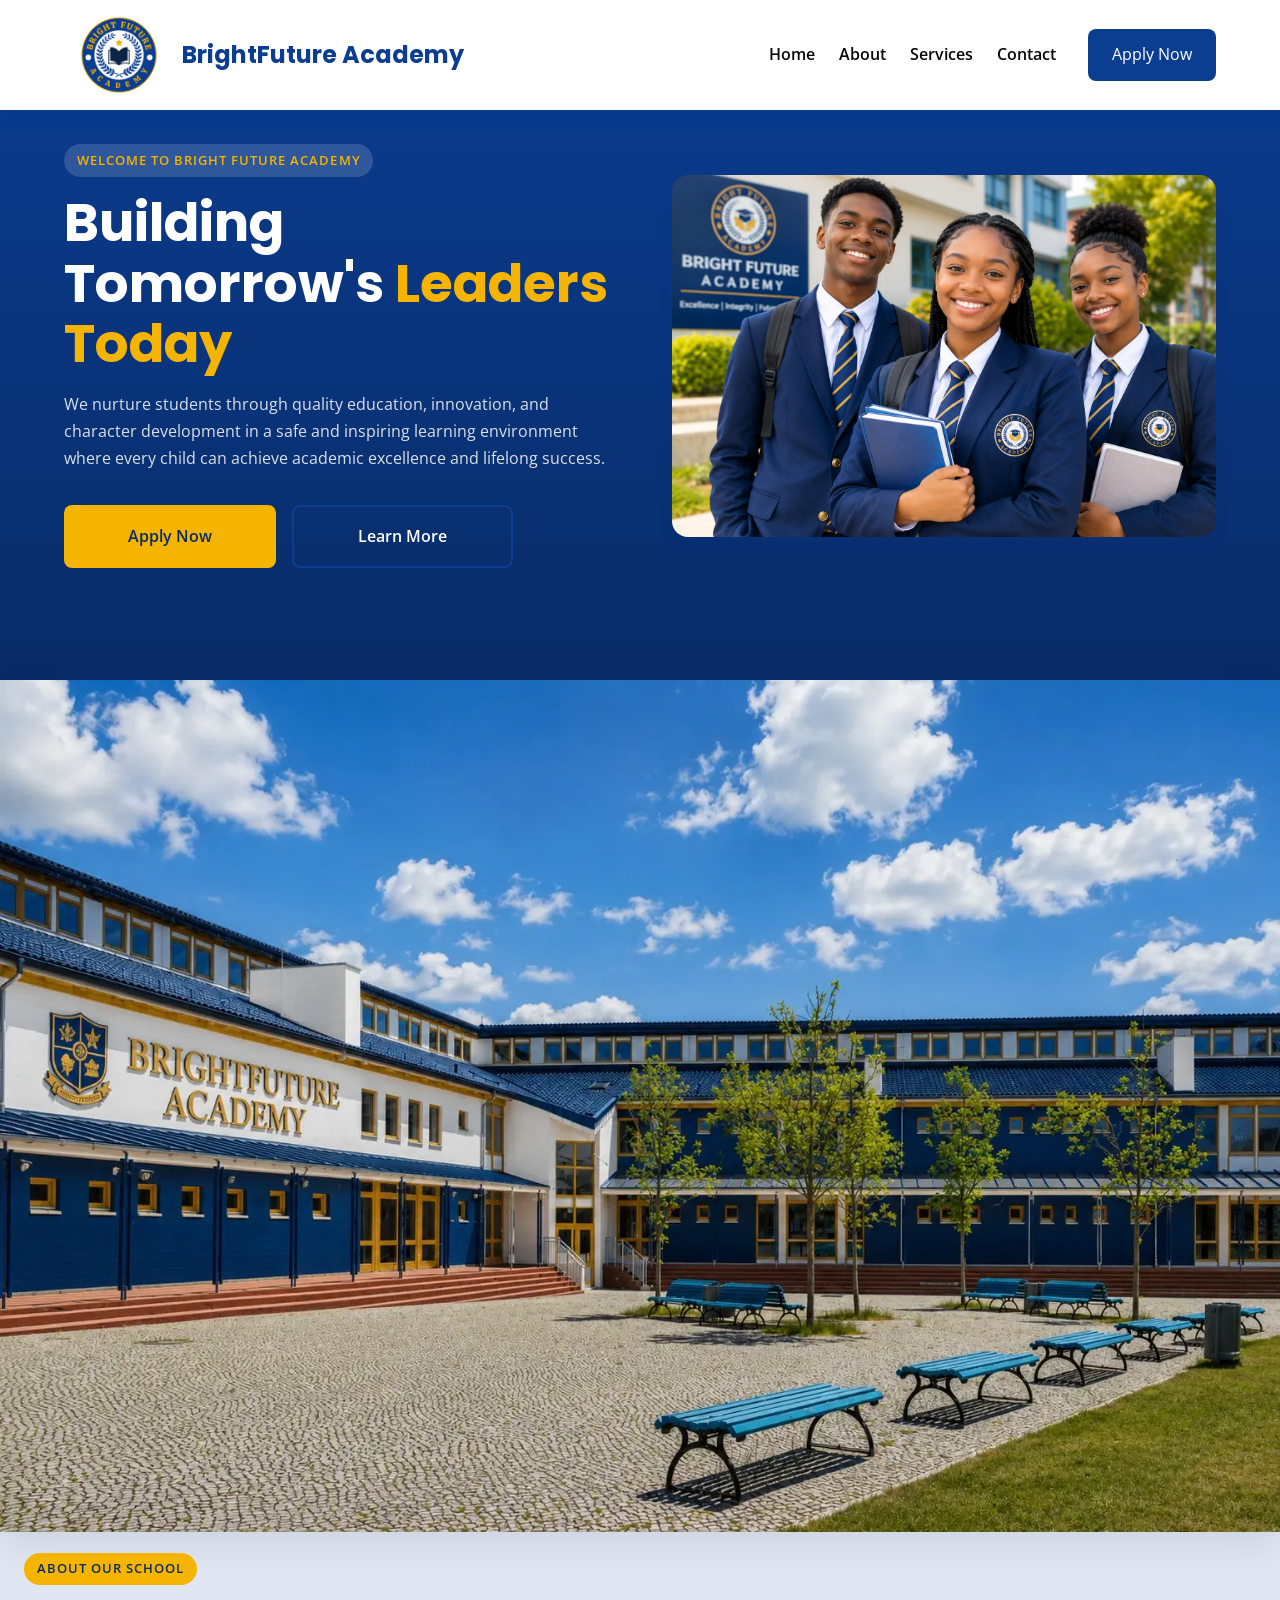
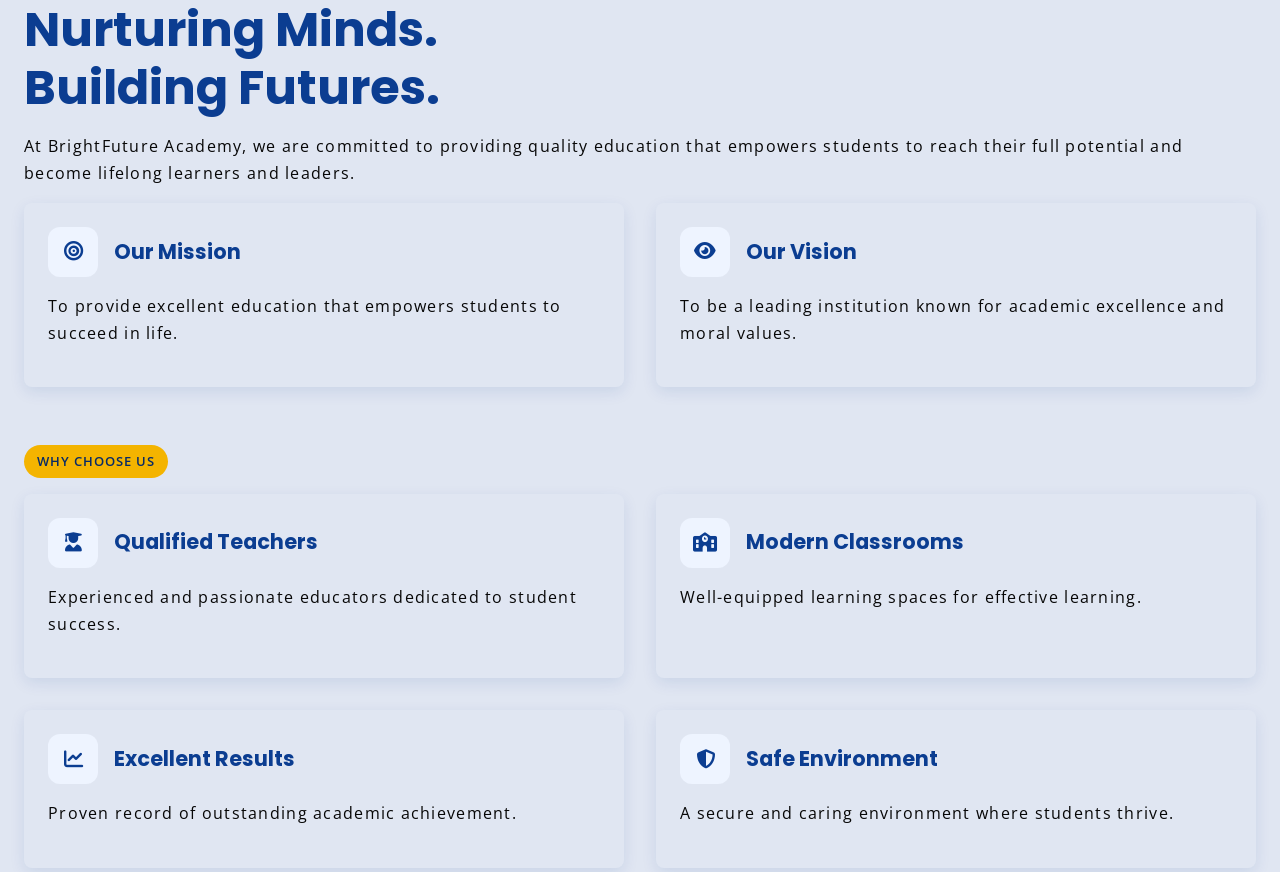
==== index.html @ 5c66e0a1 "Initial commit" ====
<!DOCTYPE html>
<html lang="en">
<head>
    <!-- ==========================================
         Basic Meta Tags
    =========================================== -->
    <meta charset="UTF-8">
    <meta name="viewport" content="width=device-width, initial-scale=1.0">

    <!-- ==========================================
         SEO Meta Tags
    =========================================== -->
    <title>BrightFuture Academy</title>
    <meta name="title" content="BrightFuture Academy">
    <meta name="description" content="Short description of your website.">
    <meta name="keywords" content="HTML, CSS, JavaScript">
    <meta name="author" content="Patrick Trust Ikechukwu">

    <!-- ==========================================
         Theme Color (Mobile Browser)
    =========================================== -->
    <meta name="theme-color" content="#0B3D91">

    <!-- ==========================================
         Favicon
    =========================================== -->
    <link rel="icon" type="image/png" href="images/logo/favicon.png">

    <!-- ==========================================
         Google Fonts
    =========================================== -->
    <link rel="preconnect" href="https://fonts.googleapis.com">
    <link rel="preconnect" href="https://fonts.gstatic.com" crossorigin>

    <link href="https://fonts.googleapis.com/css2?family=Open+Sans:wght@300;400;500;600;700&family=Poppins:wght@300;400;500;600;700;800&display=swap" rel="stylesheet">

    <!-- ==========================================
         Font Awesome
    =========================================== -->
    <link rel="stylesheet"
          href="https://cdnjs.cloudflare.com/ajax/libs/font-awesome/6.7.2/css/all.min.css">

    <!-- ==========================================
         CSS Files
    =========================================== -->
    <link rel="stylesheet" href="css/styles.css">
    <!-- <link rel="stylesheet" href="css/animations.css"> -->
    <link rel="stylesheet" href="css/responsive.css">
</head>

<body>

    <!-- =========== HEADER =========== -->
    <header class="header">
        <div class="container">
            <nav class="navbar">
                <!-- Logo -->
                <a href="#" class="logo">
                    <img src="images/logo/BrightFuture_logo.png" alt="BrightFuture Academy Logo">
                    <span>BrightFuture Academy</span>
                </a>
                <!-- Navigation Links -->
                <ul class="nav-links" id="nav-links">
                    <li><a href="#home">Home</a></li>
                    <li><a href="#about">About</a></li>
                    <li><a href="#services">Services</a></li>
                    <li><a href="#contact">Contact</a></li>
                </ul>
                <!-- CTA Button -->
                <a href="#" class="header-cta-btn">Apply Now</a>

                <!-- Mobile Menu Button -->
                <button class="menu-btn" aria-label="Open navigation menu" aria-expanded="false" aria-controls="nav-links">
                    <i class="fa-solid fa-bars"></i>
                </button>
            </nav>
        </div>
    </header>

    <!-- ==========================================
         Main Content
    =========================================== -->
    <main>

        <!-- Hero Section -->
        <section class="hero" id="home">
            <div class="container hero-content">
                <div class="hero-text">
                    <span class="hero-tag">WELCOME TO BRIGHT FUTURE ACADEMY</span>
                    <h1>
                        Building Tomorrow's
                        <span>Leaders Today</span>
                    </h1>
                    <p>
                        We nurture students through quality education, innovation, and
                        character development in a safe and inspiring learning environment
                        where every child can achieve academic excellence and lifelong success.
                    </p>
                    <div class="hero-buttons">
                        <a href="#" class="btn btn-primary">Apply Now</a>
                        <a href="#" class="btn btn-secondary">Learn More</a>
                    </div>
                </div>
                <div class="hero-image">
                    <img src="images/students.webp" alt="Students learning together">
                </div>
            </div>
        </section>

        <!-- About & Why choose us Section -->
        <section id="about">
            <div class="container about-grid">
                <div class="about-content">
                    <!-- Left -->
                    <div class="about-image">
                        <img src="images/BrightFuture_building_2.webp" alt="BrightFuture Academy">
                    </div>
                    <div class="about-info">
                        <span class="section-tag">About Our School</span>
                        <h2>
                            Nurturing Minds.
                            <br>
                            <span>Building Futures.</span>
                        </h2>
                        <p>
                            At BrightFuture Academy, we are committed to providing
                            quality education that empowers students to reach their
                            full potential and become lifelong learners and leaders.
                        </p>
                        <div class="mission-vision">
                            <div class="info-box">
                                <div class="icon">
                                    <i class="fa-solid fa-bullseye"></i>
                                    <h3>Our Mission</h3>
                                </div>
                                <div>
                                    <p>
                                        To provide excellent education that empowers
                                        students to succeed in life.
                                    </p>
                                </div>
                            </div>
                            <div class="info-box">
                                <div class="icon">
                                    <i class="fa-solid fa-eye"></i>
                                    <h3>Our Vision</h3>
                                </div>
                                <div>
                                    <p>
                                        To be a leading institution known for academic
                                        excellence and moral values.
                                    </p>
                                </div>
                            </div>
                        </div>
                    </div>
                </div>
                <!-- Right -->
                <div class="why-us">
                    <span class="section-tag">Why Choose Us</span>
                    <div class="features-grid">
                        <div class="feature">
                            <div class="feature-icon">
                                <i class="fa-solid fa-user-graduate"></i>
                                <h3 class="feature-title">Qualified Teachers</h3>
                            </div>
                            <div>
                                <p>
                                    Experienced and passionate educators dedicated to
                                    student success.
                                </p>
                            </div>
                        </div>
                        <div class="feature">
                            <div class="feature-icon">
                                <i class="fa-solid fa-school"></i>
                                <h3 class="feature-title">Modern Classrooms</h3>
                            </div>
                            <div>
                                <p>
                                    Well-equipped learning spaces for effective learning.
                                </p>
                            </div>
                        </div>
                        <div class="feature">
                            <div class="feature-icon">
                                <i class="fa-solid fa-chart-line"></i>
                                <h3 class="feature-title">Excellent Results</h3>
                            </div>
                            <div>
                                <p>
                                    Proven record of outstanding academic achievement.
                                </p>
                            </div>
                        </div>
                        <div class="feature">
                            <div class="feature-icon">
                                <i class="fa-solid fa-shield-halved"></i>
                                <h3 class="feature-title">Safe Environment</h3>
                            </div>
                            <div>
                                <p>
                                    A secure and caring environment where students thrive.
                                </p>
                            </div>
                        </div>
                    </div>
                </div>
            </div>
        </section>

        <!-- More Sections Here -->
 
    </main>

    <!-- ==========================================
         Footer
    =========================================== -->
    <footer>

    </footer>

    <!-- ==========================================
         JavaScript
    =========================================== -->
    <script src="js/scripts.js"></script>

</body>
</html>
---- css/styles.css ----
/* ==========================================
   GOOGLE FONTS
========================================== */

@import url('https://fonts.googleapis.com/css2?family=Open+Sans:wght@300;400;500;600;700&family=Poppins:wght@300;400;500;600;700;800&display=swap');


/* ==========================================
   CSS VARIABLES
========================================== */

:root {
  --primary-color: #0B3D91;    
  --secondary-color: #F4B400; 
  
  /* UI Surface Colors */
  --white: #FFFFFF;
  --background: rgba(11, 60, 145, 0.062); 
  --border-color: #0B3D91;  
  --hero-bg: linear-gradient(180deg, #0B3D91 0%, #082B66 100%);

  /* Text Colors */
  --text-color: #070707;       
  --text-light: rgba(255,255,255,.85); 

  --heading-font: 'Poppins', sans-serif;
  --body-font: 'Open Sans', sans-serif;

  /* Fluid Font Sizes (Scales automatically across mobile and desktop) */
  --fs-h1: clamp(2rem, 5vw, 4rem);
  --fs-h2: clamp(1.75rem, 4vw, 3rem);
  --fs-h3: clamp(1.4rem, 3vw, 2rem);
  --fs-body: 1rem;
  --fs-small: 0.9rem;

  /* Spacing */
  --section-padding: 4rem 1rem; 
  --container-width: min(90%, 1200px);

  /* Utilities */
  --radius: 0.5rem;
  --shadow: 0 5px 15px rgba(11, 61, 145, 0.1);
  --transition: all 0.3s ease;


}


/* ==========================================
   CSS RESET
========================================== */

*,
*::before,
*::after{
    margin:0;
    padding:0;
    box-sizing:border-box;
}


/* ==========================================
   GLOBAL STYLES
========================================== */

html{
    scroll-behavior:smooth;
}

body{
    font-family:var(--body-font);
    background:var(--background);
    color:var(--text-color);
    line-height:1.7;
    overflow-x:hidden;
}

img{
    display:block;
    max-width:100%;
    height:auto;
}

a{
    color:inherit;
    text-decoration:none;
}

ul{
    list-style:none;
}

button,
input,
textarea{
    font:inherit;
}

button{
    cursor:pointer;
    border:none;
    background:none;
}

.container{
    width:var(--container-width);
    margin-inline:auto;
}

section{
    padding:var(--section-padding);
}

h1,
h2,
h3,
h4,
h5,
h6{
    font-family:var(--heading-font);
    line-height:1.2;
}

h1{
    font-size:var(--fs-h1);
}

h2{
    font-size:var(--fs-h2);
}

h3{
    font-size:var(--fs-h3);
}

p{
    font-size:var(--fs-body);
    color:var(--text-light);
}

/* ==========================================
   HEADER & NAVIGATION STYLES
========================================== */
.header{
    position: fixed;
    top: 0;
    left: 0;
    width: 100%;
    background: var(--white);
    box-shadow: var(--shadow);
    z-index: 1000;
}

/* ======= NAVBAR ======= */

.navbar{
    display: flex;
    justify-content: space-between;
    align-items: center;
    min-height: 4.5rem;
}

/* ======== LOGO ====== */
.logo{
    display:flex;
    align-items:center;
    gap:.5rem;
}
.logo img {
    height: 80px;
    width: auto;
    display: block;
}
.logo span{
    display:none;
    font-family: var(--heading-font);
    font-weight: 700;
    color: var(--primary-color);
}

/* ======= NAVIGATION LINKS ======= */
.nav-links{
    display:flex;
    flex-direction:column;
    gap:1.5rem;
    position:absolute;
    top:100%;
    left:0;
    width:100%;
    padding:2rem;
    background:var(--white);
    opacity:0;
    visibility:hidden;
    transform:translateY(-15px);
    transition:all .3s ease;
}

.nav-links.active{
    opacity:1;
    visibility:visible;
    transform:translateY(0);
}

.nav-links a{
    color: var(--text-color);
    font-weight: 600;
    transition: var(--transition);
}

.nav-links a:hover{
    color: var(--primary-color);
}
.nav-links a.active{
    color:var(--primary-color);
}
.nav-links a{

    position:relative;

    transition:var(--transition);

}

.nav-links a::after{

    content:"";

    position:absolute;

    left:0;
    bottom:-5px;

    width:0;

    height:2px;

    background:var(--primary-color);

    transition:var(--transition);

}

.nav-links a:hover::after,
.nav-links a.active::after{

    width:100%;

}
/* ======= BUTTON ========= */

.header-cta-btn{
    display: none;

    padding: .8rem 1.5rem;

    background: var(--primary-color);
    color: var(--white);

    border-radius: var(--radius);

    transition: var(--transition);
}

.header-cta-btn:hover{
    background: var(--secondary-color);
}

/* ===== MENU BUTTON ======= */

.menu-btn{
    font-size: 1.5rem;
    color: var(--primary-color);
}

/* main padding */
main{
    background:var(--background);
    padding-top:-1rem;
}
/* ==========================================
   HOME & HERO SECTION STYLES
========================================== */
.hero{
    padding: 5rem 0;
    background:var(--hero-bg);
}

.hero .container,
#about .container{
    width:100%;
    padding:0;
}

.hero-content{
    display:flex;
    flex-direction:column-reverse;
}

.hero-text{
    padding:2rem 1.5rem;
    text-align:center;
    color:var(--white);
}

.hero-tag{
    display:inline-block;
    padding:.35rem .8rem;
    background:rgba(255,255,255,.15);
    color:var(--secondary-color);
    border-radius:999px;
    font-size:.8rem;
    font-weight:600;
    letter-spacing:.08em;
    text-transform:uppercase;
    margin-bottom:1rem;
}

.hero h1{
    font-size:2.4rem;
    line-height:1.15;
    margin-bottom:1rem;
    color:var(--white);
}

.hero h1 span{
    color:var(--secondary-color);
}

.hero p{
    color:var(--text-light);
    margin-bottom:2rem;
    text-align:center;
}

.hero-buttons{
    display:flex;
    flex-direction:column;
    gap:1rem;
}

.hero-image img{
    width:100%;
    height:auto;
    display:block;
}
/* Buttons */
.btn{
    display:inline-flex;
    justify-content:center;
    align-items:center;
    padding:.9rem 1.8rem;
    border-radius:.5rem;
    font-weight:600;
    transition:.3s;
}

.btn-primary{
    background:var(--secondary-color);
    color:#082B66;
}

.btn-primary:hover{
    background:#FFD34D;
}

.btn-secondary{
    border:2px solid var(--border-color);
    color:var(--white);
}

.btn-secondary:hover{
    background:var(--white);
    color:#0B3D91;
}


/* ==========================================
   About & Why choose us  SECTION STYLES
========================================== */
#about{
    padding:0;
}
.about-grid{
    display:grid;
    grid-template-columns:1fr;
    gap:2rem;
}
.section-tag{
    display:inline-block;
    padding:.35rem .8rem;
    background:var(--secondary-color);
    color:#082B66;
    border-radius:999px;
    font-size:.8rem;
    font-weight:600;
    letter-spacing:.08em;
    text-transform:uppercase;
    margin:1rem 0;
}
.about-info,
.why-us{
    padding:.3rem 1.5rem;
}
.about-info h2{
    font-size:var(--fs-h2);
    margin-bottom:1rem;
    color:var(--primary-color);
}
.about-image img{
    width:100%;
    display:block;
    box-shadow:0 15px 35px rgba(0,0,0,.08);
}
.about-info p,
.why-us p{
    margin-bottom:1rem;
    color:var(--text-color);
    letter-spacing:.08em;
}
.mission-vision,
.features-grid{
    display:grid;
    grid-template-columns: 1fr;
    gap:2rem;
}
.icon,
.feature-icon{
    display:flex;
    align-items:center;
    gap:1rem;
    margin-bottom:1rem;
}
.icon h3,
.feature-icon h3{
    margin:0;
    padding:0;
    color:var(--primary-color);
    font-size:1.3rem;
    line-height:1.2;
}
.icon i,
.feature-icon i{
    width:50px;
    height:50px;
    display:grid;
    place-items:center;
    background:#EEF4FF;
    color:var(--primary-color);
    border-radius:12px;
    font-size:1.2rem;
    flex-shrink:0;
}
.info-box,
.feature{
    padding:1.5rem;
    background:transparent;
    border-radius:var(--radius);
    box-shadow:var(--shadow);
}
---- css/animations.css ----
/* Tablet (768px) */
@media (min-width:768px){

.hero{
    padding:7rem 0;
}

.hero-text{
    padding:3rem;
}

.hero h1{
    font-size:3.3rem;
}

.hero-buttons{
    flex-direction:row;
    justify-content:center;
}

}
/* Desktop (1024px) */
@media (min-width:1024px){

.hero .container{
    width:min(90%,1200px);
    margin:auto;
    padding:0;
}

.hero-content{
    display:grid;
    grid-template-columns:1fr 1fr;
    align-items:center;
    gap:4rem;
}

.hero-text{
    text-align:left;
    padding:0;
}

.hero p{
    text-align:left;
}

.hero-buttons{
    justify-content:flex-start;
}

.hero-image img{
    border-radius:1rem;
    box-shadow:0 20px 40px rgba(0,0,0,.2);
}

}
---- css/responsive.css ----
/* ==========================================
   TABLETS
========================================== */
@media (min-width:768px){
    /* === navbar === */
    .menu-btn{
        display:none;
    }
    .navbar{
        gap:2rem;
    }
    .logo img {
        height: 110px;
    }
    .nav-links{
        position: static;
        display: flex;
        flex-direction: row;
        align-items: center;

        width: auto;
        padding: 0;
        margin-left: auto;

        background: transparent;

        opacity: 1;
        visibility: visible;
        transform: none;
    }
    .header-cta-btn{
        display:inline-flex;
        align-items:center;
    }
    .hero{
        padding:7rem 0;
    }

    .hero-text{
        padding:3rem;
    }

    .hero h1{
        font-size:3.3rem;
    }

    .hero-buttons{
        flex-direction:row;
        justify-content:center;
    }
    .hero-buttons a{
        padding:1rem 8rem;
    }
     .mission-vision,
     .features-grid{
        grid-template-columns:repeat(2,1fr);
    }

    /* .why-us{
        grid-template-columns:repeat(2,1fr);
    } */
}


/* ==========================================
   DESKTOPS
========================================== */

@media (min-width:1024px){
    .logo span{
        display:block;
        font-size: 1.5rem;
    }
    main{
        padding-top:2rem;
    }
    .hero .container{
        width:min(90%,1200px);
        margin:auto;
        padding:0;
    }

    .hero-content{
        display:grid;
        grid-template-columns:1fr 1fr;
        align-items:center;
        gap:4rem;
    }

    .hero-text{
        text-align:left;
        padding:0;
    }

    .hero p{
        text-align:left;
    }

    .hero-buttons{
        justify-content:flex-start;
    }
    .hero-buttons a{
        padding:1rem 4rem;
    }
    .hero-image img{
        border-radius:1rem;
        box-shadow:var(--shadow);
    }
}
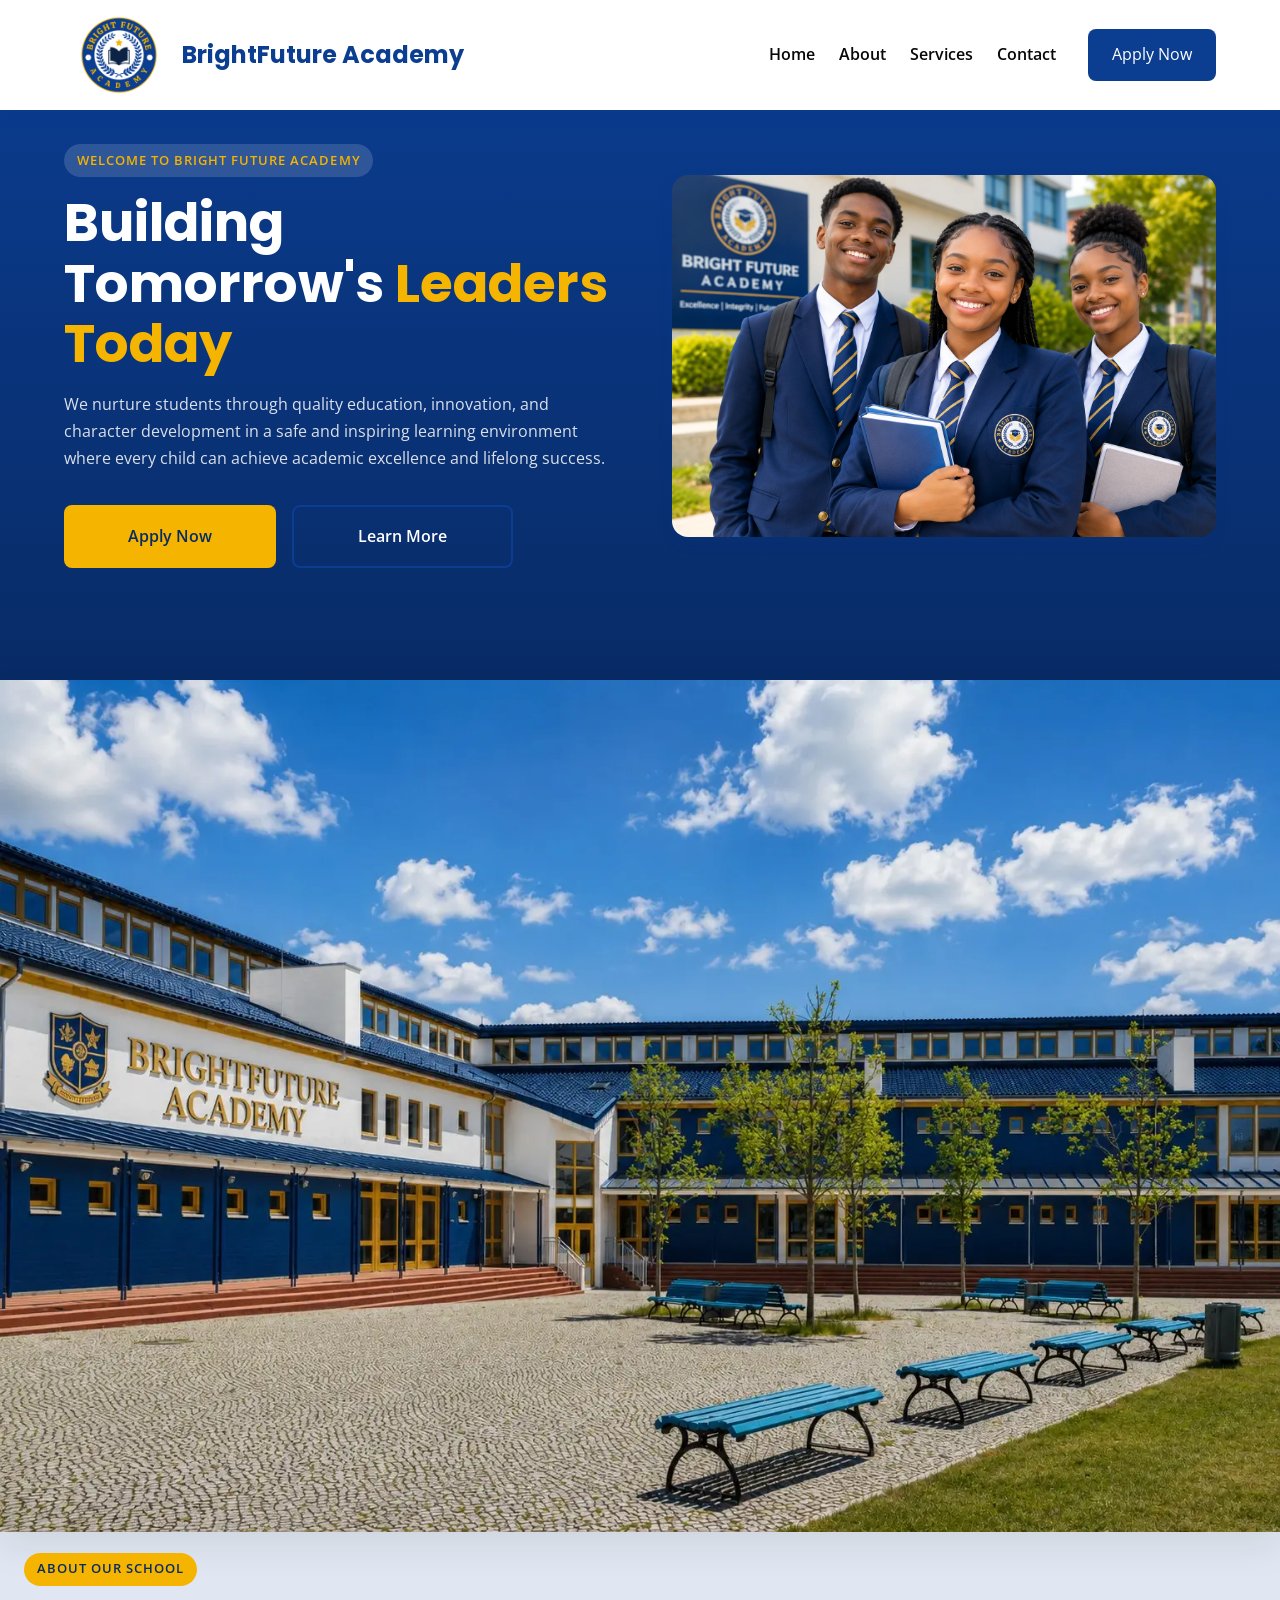
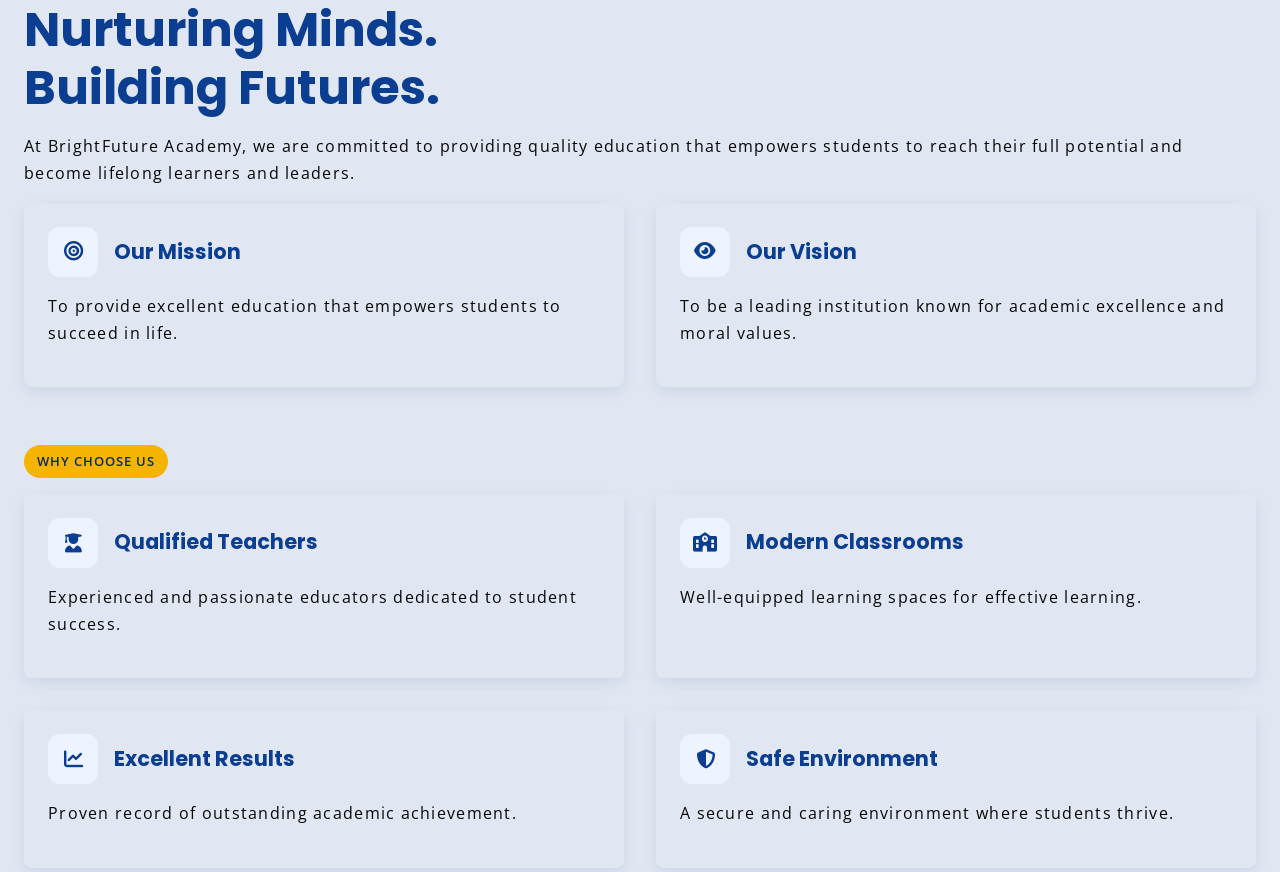
==== commit c734f62b: "Added AOS scroll animations" ====
--- a/index.html
+++ b/index.html
@@ -40,6 +40,8 @@
     <link rel="stylesheet"
           href="https://cdnjs.cloudflare.com/ajax/libs/font-awesome/6.7.2/css/all.min.css">
 
+    <!-- AOS Animation -->
+<link rel="stylesheet" href="https://unpkg.com/aos@2.3.4/dist/aos.css">
     <!-- ==========================================
          CSS Files
     =========================================== -->
@@ -85,7 +87,7 @@
         <!-- Hero Section -->
         <section class="hero" id="home">
             <div class="container hero-content">
-                <div class="hero-text">
+                <div class="hero-text" data-aos="fade-right" data-aos-delay="100">
                     <span class="hero-tag">WELCOME TO BRIGHT FUTURE ACADEMY</span>
                     <h1>
                         Building Tomorrow's
@@ -101,7 +103,7 @@
                         <a href="#" class="btn btn-secondary">Learn More</a>
                     </div>
                 </div>
-                <div class="hero-image">
+                <div class="hero-image" data-aos="fade-left" data-aos-delay="200">
                     <img src="images/students.webp" alt="Students learning together">
                 </div>
             </div>
@@ -112,10 +114,10 @@
             <div class="container about-grid">
                 <div class="about-content">
                     <!-- Left -->
-                    <div class="about-image">
+                    <div class="about-image" data-aos="fade-right" data-aos-delay="100">
                         <img src="images/BrightFuture_building_2.webp" alt="BrightFuture Academy">
                     </div>
-                    <div class="about-info">
+                    <div class="about-info" data-aos="fade-left" data-aos-delay="200">
                         <span class="section-tag">About Our School</span>
                         <h2>
                             Nurturing Minds.
@@ -156,7 +158,7 @@
                     </div>
                 </div>
                 <!-- Right -->
-                <div class="why-us">
+                <div class="why-us" data-aos="fade-up" data-aos-delay="100">
                     <span class="section-tag">Why Choose Us</span>
                     <div class="features-grid">
                         <div class="feature">
@@ -224,6 +226,14 @@
          JavaScript
     =========================================== -->
     <script src="js/scripts.js"></script>
-
+    <!-- AOS Animation -->
+    <script src="https://unpkg.com/aos@2.3.1/dist/aos.js"></script>
+
+    <script>
+    AOS.init({
+        duration:800,
+        once:true
+    });
+    </script>
 </body>
 </html>
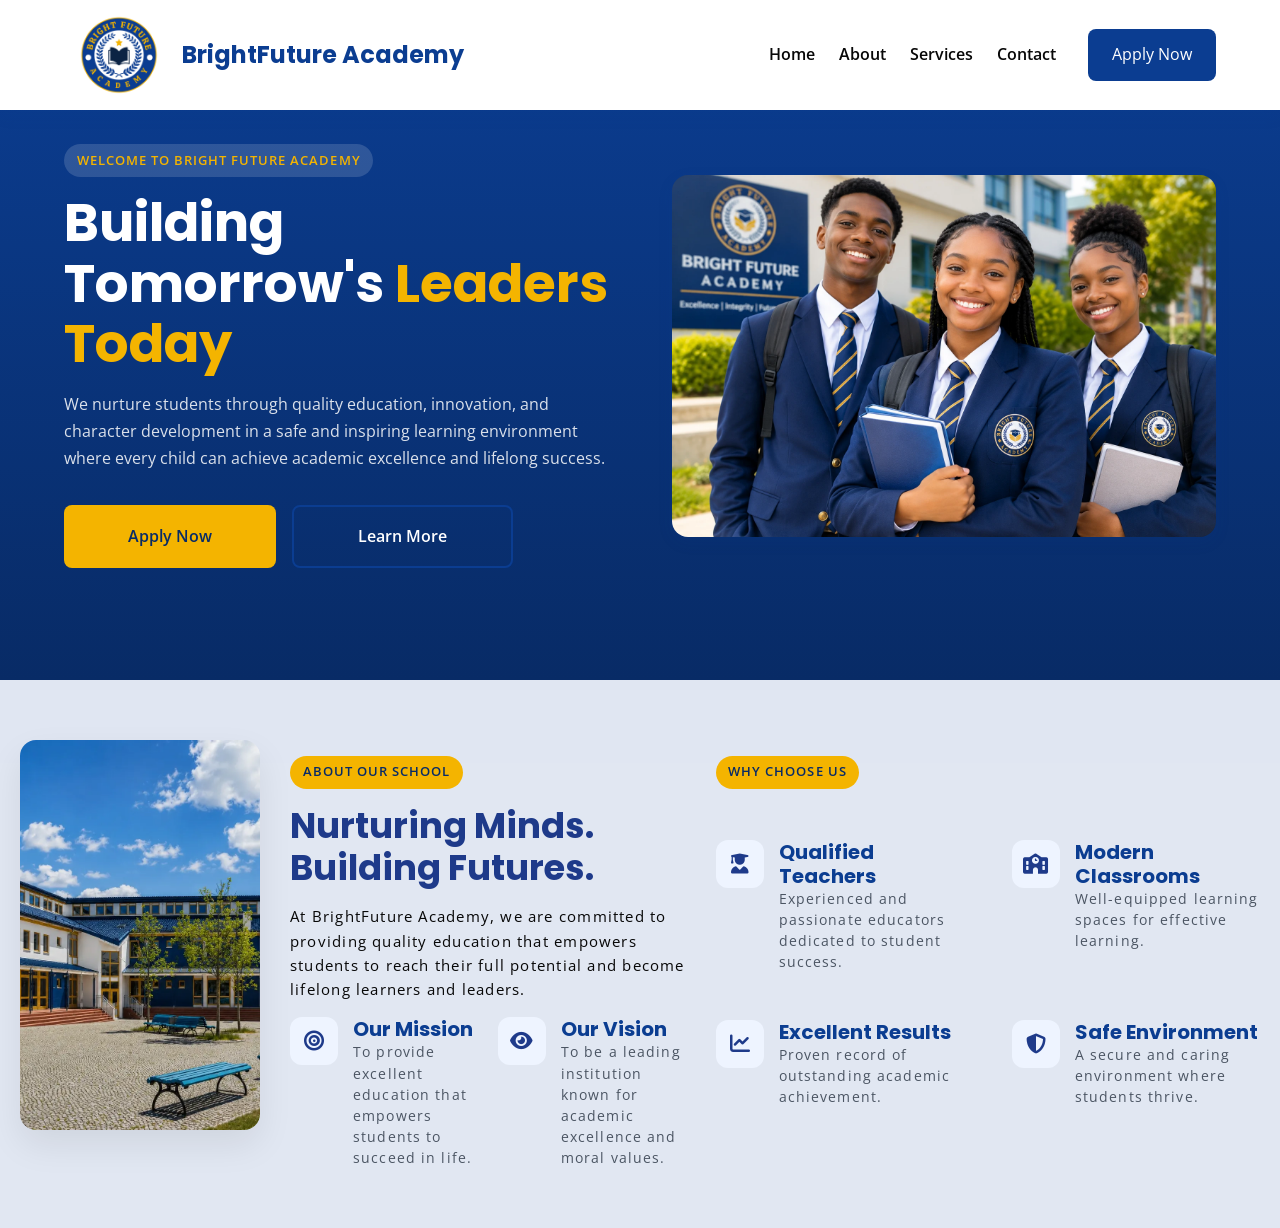
==== commit 57d36469: "added desktop version for about and why us" ====
--- a/index.html
+++ b/index.html
@@ -58,8 +58,8 @@
             <nav class="navbar">
                 <!-- Logo -->
                 <a href="#" class="logo">
-                    <img src="images/logo/BrightFuture_logo.png" alt="BrightFuture Academy Logo">
-                    <span>BrightFuture Academy</span>
+                    <img src="images/logo/BrightFuture_logo.png" alt="BrightFuture Academy Logo" data-aos="fade-left" data-aos-delay="30">
+                    <span data-aos="fade-up" data-aos-delay="30">BrightFuture Academy</span>
                 </a>
                 <!-- Navigation Links -->
                 <ul class="nav-links" id="nav-links">
@@ -88,7 +88,7 @@
         <section class="hero" id="home">
             <div class="container hero-content">
                 <div class="hero-text" data-aos="fade-right" data-aos-delay="100">
-                    <span class="hero-tag">WELCOME TO BRIGHT FUTURE ACADEMY</span>
+                    <span class="hero-tag ">WELCOME TO BRIGHT FUTURE ACADEMY</span>
                     <h1>
                         Building Tomorrow's
                         <span>Leaders Today</span>
@@ -111,99 +111,87 @@
 
         <!-- About & Why choose us Section -->
         <section id="about">
-            <div class="container about-grid">
+            <div class="about-content-wrapper">
                 <div class="about-content">
-                    <!-- Left -->
+                    <!-- Left Image -->
                     <div class="about-image" data-aos="fade-right" data-aos-delay="100">
                         <img src="images/BrightFuture_building_2.webp" alt="BrightFuture Academy">
                     </div>
+                    
+                    <!-- Center Content -->
                     <div class="about-info" data-aos="fade-left" data-aos-delay="200">
                         <span class="section-tag">About Our School</span>
                         <h2>
-                            Nurturing Minds.
-                            <br>
+                            Nurturing Minds.<br>
                             <span>Building Futures.</span>
                         </h2>
-                        <p>
+                        <p class="section-desc">
                             At BrightFuture Academy, we are committed to providing
                             quality education that empowers students to reach their
                             full potential and become lifelong learners and leaders.
                         </p>
+                        
                         <div class="mission-vision">
                             <div class="info-box">
                                 <div class="icon">
                                     <i class="fa-solid fa-bullseye"></i>
+                                </div>
+                                <div class="info-text">
                                     <h3>Our Mission</h3>
-                                </div>
-                                <div>
-                                    <p>
-                                        To provide excellent education that empowers
-                                        students to succeed in life.
-                                    </p>
+                                    <p>To provide excellent education that empowers students to succeed in life.</p>
                                 </div>
                             </div>
                             <div class="info-box">
                                 <div class="icon">
                                     <i class="fa-solid fa-eye"></i>
+                                </div>
+                                <div class="info-text">
                                     <h3>Our Vision</h3>
-                                </div>
-                                <div>
-                                    <p>
-                                        To be a leading institution known for academic
-                                        excellence and moral values.
-                                    </p>
-                                </div>
-                            </div>
-                        </div>
-                    </div>
-                </div>
-                <!-- Right -->
+                                    <p>To be a leading institution known for academic excellence and moral values.</p>
+                                </div>
+                            </div>
+                        </div>
+                    </div>
+                </div>
+
+                <!-- Right Side: Why Choose Us -->
                 <div class="why-us" data-aos="fade-up" data-aos-delay="100">
                     <span class="section-tag">Why Choose Us</span>
                     <div class="features-grid">
                         <div class="feature">
                             <div class="feature-icon">
                                 <i class="fa-solid fa-user-graduate"></i>
+                            </div>
+                            <div class="feature-text">
                                 <h3 class="feature-title">Qualified Teachers</h3>
-                            </div>
-                            <div>
-                                <p>
-                                    Experienced and passionate educators dedicated to
-                                    student success.
-                                </p>
+                                <p>Experienced and passionate educators dedicated to student success.</p>
                             </div>
                         </div>
                         <div class="feature">
                             <div class="feature-icon">
                                 <i class="fa-solid fa-school"></i>
+                            </div>
+                            <div class="feature-text">
                                 <h3 class="feature-title">Modern Classrooms</h3>
-                            </div>
-                            <div>
-                                <p>
-                                    Well-equipped learning spaces for effective learning.
-                                </p>
+                                <p>Well-equipped learning spaces for effective learning.</p>
                             </div>
                         </div>
                         <div class="feature">
                             <div class="feature-icon">
                                 <i class="fa-solid fa-chart-line"></i>
+                            </div>
+                            <div class="feature-text">
                                 <h3 class="feature-title">Excellent Results</h3>
-                            </div>
-                            <div>
-                                <p>
-                                    Proven record of outstanding academic achievement.
-                                </p>
+                                <p>Proven record of outstanding academic achievement.</p>
                             </div>
                         </div>
                         <div class="feature">
                             <div class="feature-icon">
                                 <i class="fa-solid fa-shield-halved"></i>
+                            </div>
+                            <div class="feature-text">
                                 <h3 class="feature-title">Safe Environment</h3>
-                            </div>
-                            <div>
-                                <p>
-                                    A secure and caring environment where students thrive.
-                                </p>
+                                <p>A secure and caring environment where students thrive.</p>
                             </div>
                         </div>
                     </div>
--- a/css/styles.css
+++ b/css/styles.css
@@ -285,8 +285,7 @@
     background:var(--hero-bg);
 }
 
-.hero .container,
-#about .container{
+.hero .container{
     width:100%;
     padding:0;
 }
@@ -380,9 +379,9 @@
 #about{
     padding:0;
 }
-.about-grid{
+.about-content-wrapper{
     display:grid;
-    grid-template-columns:1fr;
+    grid-template-columns: 1fr;
     gap:2rem;
 }
 .section-tag{
@@ -423,12 +422,23 @@
     grid-template-columns: 1fr;
     gap:2rem;
 }
-.icon,
+/* .icon,
 .feature-icon{
     display:flex;
     align-items:center;
     gap:1rem;
     margin-bottom:1rem;
+} */
+.icon,
+.feature-icon {
+    width: 50px;
+    height: 50px;
+    display: grid;
+    place-items: center;
+    background: #EEF4FF;
+    border-radius: 12px;
+    flex-shrink: 0; 
+    margin-top: 2px; 
 }
 .icon h3,
 .feature-icon h3{
@@ -439,21 +449,26 @@
     line-height:1.2;
 }
 .icon i,
-.feature-icon i{
-    width:50px;
-    height:50px;
-    display:grid;
-    place-items:center;
-    background:#EEF4FF;
-    color:var(--primary-color);
-    border-radius:12px;
-    font-size:1.2rem;
-    flex-shrink:0;
+.feature-icon i {
+    color: var(--primary-color);
+    font-size: 1.2rem;
+    display: block;   /* Removes unwanted line-height spacing from the font */
 }
 .info-box,
 .feature{
+    display:flex;
+    flex-direction:row;
+    gap:15px;
+    align-items:flex-start;
+
     padding:1.5rem;
     background:transparent;
     border-radius:var(--radius);
     box-shadow:var(--shadow);
+}
+.info-text h3,
+.feature-text h3{
+    font-size: 1.25rem;
+    color:var(--primary-color);
+    font-weight:700;
 }
--- a/css/responsive.css
+++ b/css/responsive.css
@@ -51,14 +51,26 @@
     .hero-buttons a{
         padding:1rem 8rem;
     }
-     .mission-vision,
-     .features-grid{
-        grid-template-columns:repeat(2,1fr);
-    }
-
-    /* .why-us{
-        grid-template-columns:repeat(2,1fr);
-    } */
+    .about-content-wrapper {
+        display: grid;
+        grid-template-columns: 1fr; 
+        /* gap: 50px;
+        max-width: 1300px;
+        margin: 0 auto;
+        align-items: start;
+        padding: 60px 20px; */
+    }
+    .mission-vision {
+        display: grid;
+        grid-template-columns: 1fr 1fr;
+        gap: 20px;
+    }
+    .features-grid {
+        display: grid;
+        grid-template-columns: repeat(2, 1fr); /* Set column behavior vertically inside the block */
+        gap: 3rem;
+        margin-top: 35px;
+    }
 }
 
 
@@ -106,4 +118,110 @@
         border-radius:1rem;
         box-shadow:var(--shadow);
     }
+    .about-content-wrapper {
+        display: grid;
+        grid-template-columns: 1.1fr 0.9fr; 
+        gap: 30px;
+        max-width: 1300px;
+        margin: 0 auto;
+        align-items: start;
+        padding: 60px 20px;
+    }
+
+    /* 2. Inner split separating the building image and description text */
+    .about-content {
+        display: grid;
+        grid-template-columns: 240px 1fr; 
+        gap: 30px;
+        align-items: start;
+    }
+
+    /* Keep image sharp and matching your layout height */
+    .about-image img {
+        width: 100%;
+        height: 390px; 
+        object-fit: cover;
+        border-radius: 16px;
+    }
+
+    /* Section text presentation */
+    /* .section-tag {
+        display: inline-block;
+        background-color: #fbbf24;
+        color: #1e3a8a;
+        font-weight: bold;
+        font-size: 0.8rem;
+        padding: 6px 16px;
+        border-radius: 20px;
+        margin-bottom: 15px;
+        text-transform: uppercase;
+    } */
+
+    .about-info h2 {
+        font-size: 2.2rem;
+        color: #1e3a8a;
+        margin-bottom: 15px;
+        line-height: 1.2;
+    }
+
+    .section-desc {
+        font-size: 0.95rem;
+        line-height: 1.6;
+        margin-bottom: 25px;
+    }
+
+    /* 3. Mission / Vision placement side-by-side */
+    /* .mission-vision {
+        display: grid;
+        grid-template-columns: 1fr 1fr;
+        gap: 20px;
+    } */
+
+    /* Flex row setup aligning graphic icon on the left, copy on the right */
+    .info-box,
+    .feature{
+        display:flex;
+        gap:15px;
+        align-items:flex-start;
+
+        padding:0;
+        box-shadow:none;
+        background:none;
+    }
+
+    /* Clean, centered structural boxes for icons */
+    .icon,
+    .feature-icon{
+        display:flex;
+        justify-content:center;
+        align-items:center;
+
+        width:48px;
+        height:48px;
+        flex-shrink:0;
+
+        margin:0;
+        gap:0;
+
+        background:#EEF4FF;
+        border-radius:12px;
+    }
+
+    .icon i, .feature-icon i {
+        font-size: 1.25rem;
+        color: #1e3a8a;
+    }
+
+    .info-text p, .feature-text p {
+        margin: 0;
+        font-size: 0.88rem;
+        color: #4b5563;
+        line-height: 1.5;
+    }
+
+    /* 4. Right column 'Why Choose Us' 2x2 grid */
+    .about-info,
+    .why-us{
+        padding:0;
+    }
 }
